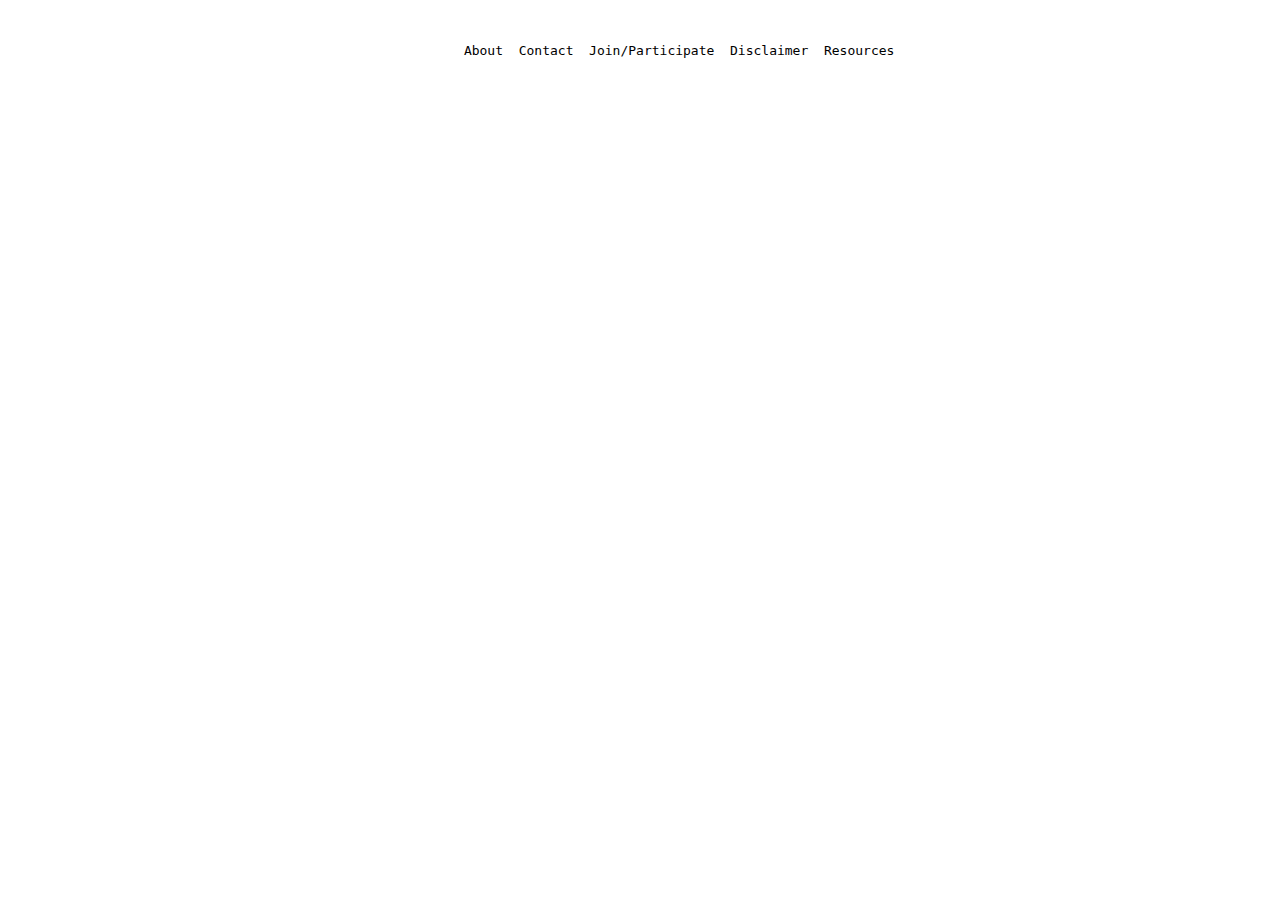
==== index.html @ 064b947d "start on index.html" ====
<!DOCTYPE html>
<html>

  <head>
    <title>


    </title>

  </head>

  <body>

    <div class = menuBar >
      <!--The <pre> represents pre-formatted text. This is to help keep
          spacing even between menu items.-->
      <pre>
        <center>
          About  Contact  Join/Participate  Disclaimer  Resources
        </center>
      </pre>

    <div>


  </body>

</html>
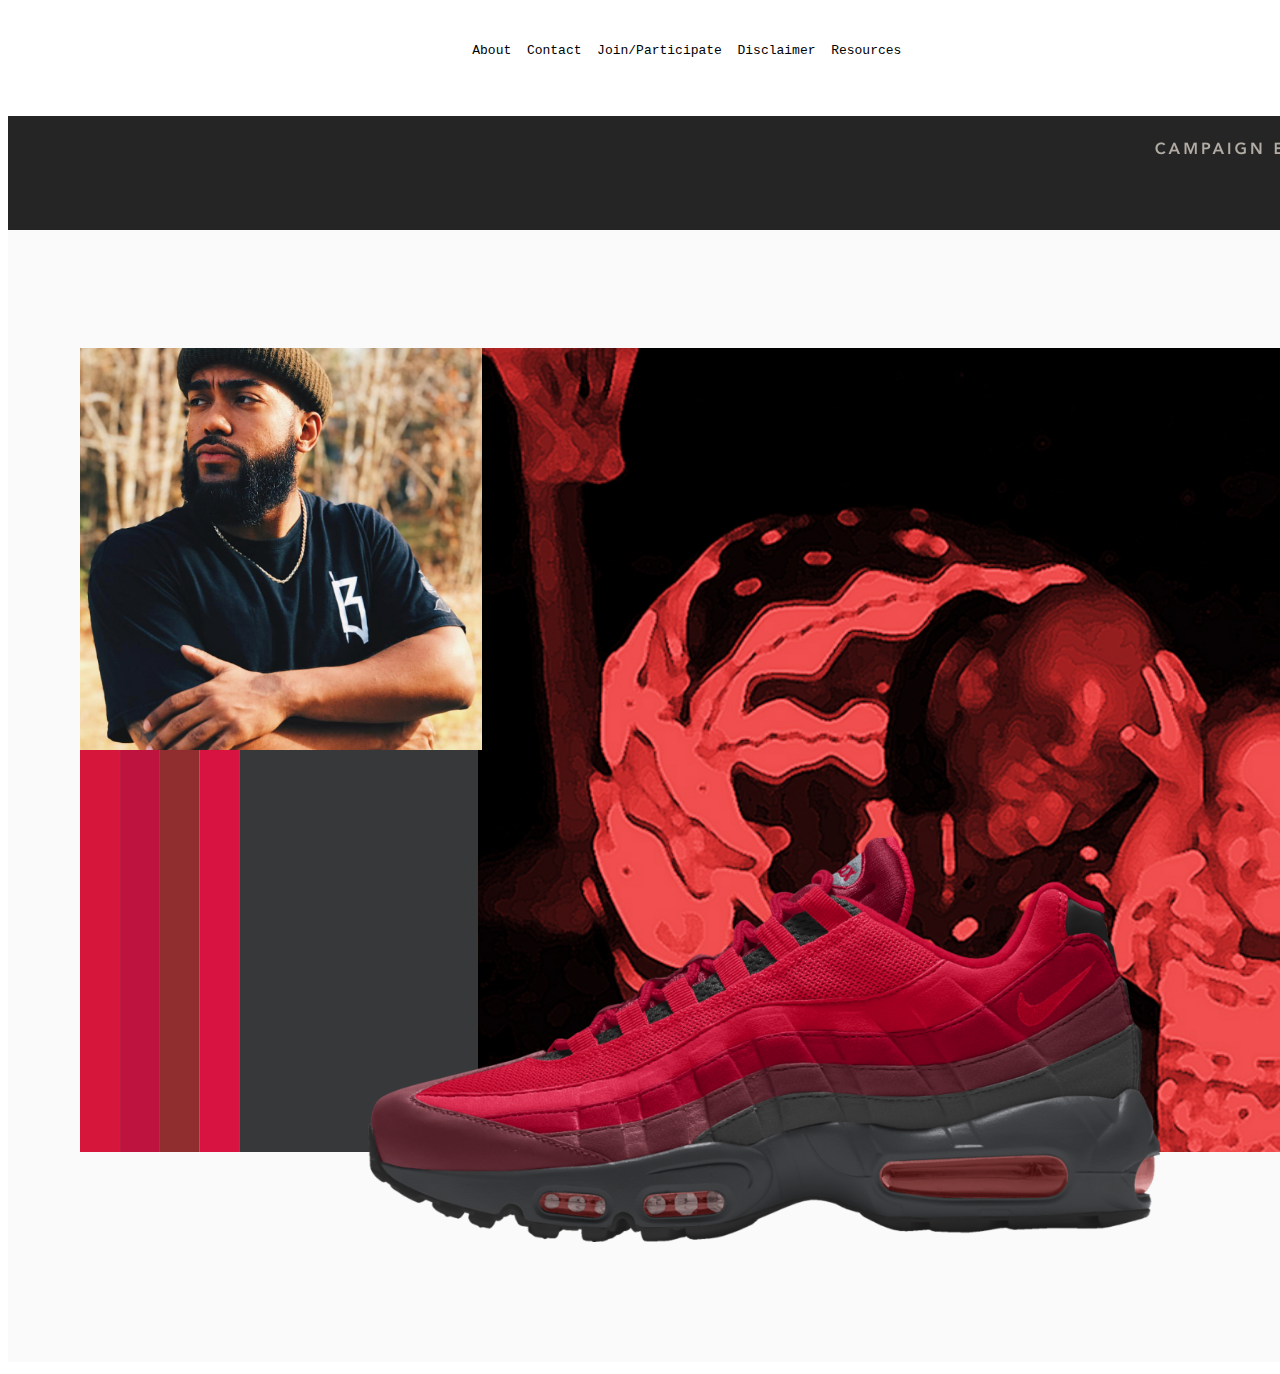
==== commit 4fee0b40: "photo slider on homepage" ====
--- a/index.html
+++ b/index.html
@@ -11,18 +11,23 @@
   </head>
 
   <body>
+    <!-- Menu bar div  -->
+      <div class = "menuBar">
+        <!--The <pre> represents pre-formatted text. This is to help keep
+            spacing even between menu items.-->
+        <pre>
+          <center>
+            About  Contact  Join/Participate  Disclaimer  Resources
+          </center>
+        </pre>
 
-    <div class = menuBar >
-      <!--The <pre> represents pre-formatted text. This is to help keep
-          spacing even between menu items.-->
-      <pre>
-        <center>
-          About  Contact  Join/Participate  Disclaimer  Resources
-        </center>
-      </pre>
+      <div>
 
-    <div>
+    <!-- Image at the top of the page (div) -->
+      <div id = "topImage">
+            <img src = "./imgs/testPic.png">
 
+      </div>
 
   </body>
 
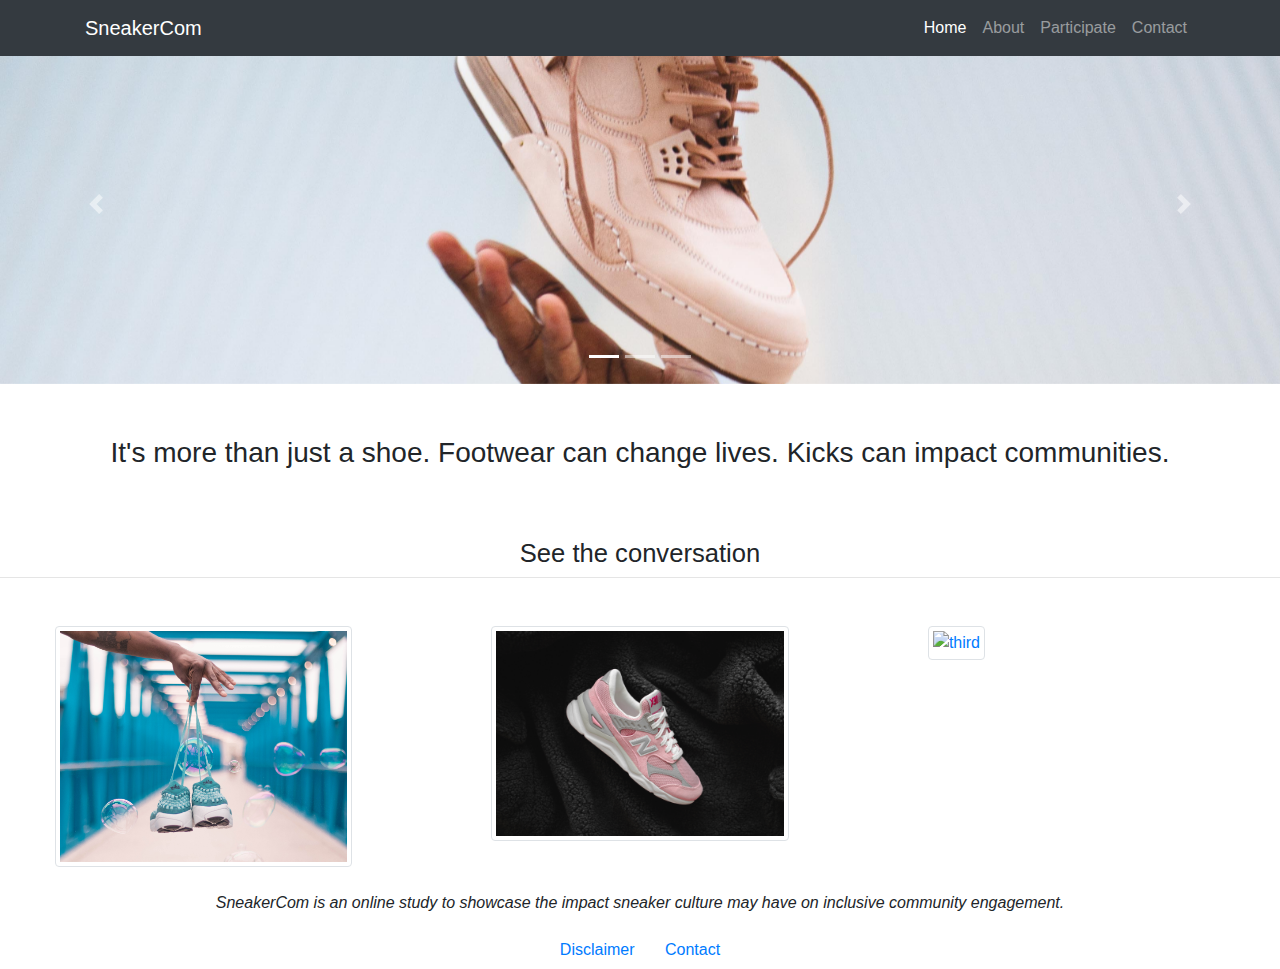
==== commit 648a59ea: "added images and new homepage" ====
--- a/index.html
+++ b/index.html
@@ -1,34 +1,261 @@
 
 <!DOCTYPE html>
-<html>
-
-  <head>
-    <title>
-
-
-    </title>
-
-  </head>
-
-  <body>
-    <!-- Menu bar div  -->
-      <div class = "menuBar">
-        <!--The <pre> represents pre-formatted text. This is to help keep
+  <html>
+    <head>
+      <title>  </title>
+
+      <!--links to pages -->
+        <link rel= "stylesheet" href = "./styles/style.css">
+        <!-- jQuery must come first to prevent bootstrap error -->
+        <script src = "./scripts/jquery-3.3.1.slim.min.js"> </script>
+        <link rel = "stylesheet" href = "./styles/bootstrap.min.css">
+        <script src = "./scripts/bootstrap.bundle.min.js"> </script>
+
+
+
+    </head>
+
+    <body>
+
+      <!-- <div class = "menuBar">
+        <!-- The <pre> represents pre-formatted text. This is to help keep
             spacing even between menu items.-->
-        <pre>
+        <!-- <pre>
           <center>
             About  Contact  Join/Participate  Disclaimer  Resources
           </center>
         </pre>
 
-      <div>
-
-    <!-- Image at the top of the page (div) -->
-      <div id = "topImage">
-            <img src = "./imgs/testPic.png">
-
-      </div>
-
-  </body>
-
-</html>
+      <div> --> -->
+
+
+
+        <!-- Navigation Bar-->
+          <nav class="navbar navbar-expand-lg navbar-dark bg-dark fixed-top">
+            <div class="container">
+              <a class="navbar-brand" href="#">SneakerCom</a>
+              <button class="navbar-toggler" type="button" data-toggle="collapse" data-target="#navbarResponsive" aria-controls="navbarResponsive" aria-expanded="false" aria-label="Toggle navigation">
+                    <span class="navbar-toggler-icon"></span>
+                  </button>
+              <div class="collapse navbar-collapse" id="navbarResponsive">
+                <ul class="navbar-nav ml-auto">
+                  <li class="nav-item active">
+                    <a class="nav-link" href="#">Home
+                          <span class="sr-only">(current)</span>
+                        </a>
+                  </li>
+                  <li class="nav-item">
+                    <a class="nav-link" href="#">About</a>
+                  </li>
+                  <li class="nav-item">
+                    <a class="nav-link" href="#">Participate</a>
+                  </li>
+                  <li class="nav-item">
+                    <a class="nav-link" href="#">Contact</a>
+                  </li>
+                </ul>
+              </div>
+            </div>
+          </nav>
+
+          <header>
+            <!-- Carousel slider and indicators at the bottom -->
+            <div id="carouselExampleIndicators" class="carousel slide" data-ride="carousel">
+              <ol class="carousel-indicators">
+                <li data-target="#carouselExampleIndicators" data-slide-to="0" class="active"></li>
+                <li data-target="#carouselExampleIndicators" data-slide-to="1"></li>
+                <li data-target="#carouselExampleIndicators" data-slide-to="2"></li>
+              </ol>
+              <div class="carousel-inner" role="listbox" style="width:100%; height:100% !important;">
+                <!-- Slide One - Set the background image for this slide in the line below -->
+                <div class="carousel-item active" style="background-image: url('./imgs/pinkJs.jpg')">
+                  <div class="carousel-caption d-none d-md-block">
+                    <!-- <h3 class="display-4">First Slide</h3>
+                    <p class="lead">This is a description for the first slide.</p> -->
+                  </div>
+                </div>
+                <!-- Slide Two - Set the background image for this slide in the line below -->
+                <div class="carousel-item" style="background-image: url('./imgs/hightopaf1.jpg')">
+                  <div class="carousel-caption d-none d-md-block">
+                    <!-- <h3 class="display-4">Second Slide</h3>
+                    <p class="lead">This is a description for the second slide.</p> -->
+                  </div>
+                </div>
+                <!-- Slide Three - Set the background image for this slide in the line below -->
+                <div class="carousel-item" style="background-image: url('./imgs/chucks.jpg')">
+                  <div class="carousel-caption d-none d-md-block">
+                    <!-- <h3 class="display-4">Third Slide</h3>
+                    <p class="lead">This is a description for the third slide.</p> -->
+                  </div>
+                </div>
+              </div>
+
+              <!-- the slider links at the bottom of the image to select an image to see -->
+              <a class="carousel-control-prev" href="#carouselExampleIndicators" role="button" data-slide="prev">
+                    <span class="carousel-control-prev-icon" aria-hidden="true"></span>
+                    <span class="sr-only">Previous</span>
+                  </a>
+              <a class="carousel-control-next" href="#carouselExampleIndicators" role="button" data-slide="next">
+                    <span class="carousel-control-next-icon" aria-hidden="true"></span>
+                    <span class="sr-only">Next</span>
+                  </a>
+            </div>
+          </header>
+
+        <!-- Page Content -->
+          <section class="py-5">
+            <div class="container">
+              <!-- <h1 class="font-weight-light">Half Page Image Slider</h1> -->
+              <p class="statement" style="text-align:center" > It's more than just a shoe. Footwear can change lives. Kicks can impact communities. </p>
+              <!-- <p class="lead">The background images for the slider are set directly in the HTML using inline CSS. The images in this snippet are from <a href="https://unsplash.com">Unsplash</a>!</p> -->
+            </div>
+          </section>
+
+  <!-- CURRENT Thumbnails content -->
+  <h1 class="font-weight-light text-center" style="font-size:160%"> See the conversation </h1>
+    <hr class="mt-2 mb-5">
+      <div class="row text-center text-lg-left">
+          <div class="col-lg-3 col-md-4 col-6 mx-auto">
+            <a href="#" class="d-block mb-4 h-100">
+                  <img class="img-fluid img-thumbnail" src="./imgs/bluenikes.jpg" alt="first">
+                </a>
+          </div>
+
+          <div class="col-lg-3 col-md-4 col-6 mx-auto">
+            <a href="#" class="d-block mb-4 h-100">
+                  <img class="img-fluid img-thumbnail" src="./imgs/newbalance.jpg" alt="second">
+                </a>
+          </div>
+          <div class="col-lg-3 col-md-4 col-6 mx-auto">
+            <a href="#" class="rounded mx-auto d-block">
+                  <img class="img-fluid img-thumbnail" src="./imgs/adidas.jpg" class ="rounded mx-auto d-block" alt="third">
+                </a>
+          </div>
+
+        </div>
+
+        <!-- Thumbnail content -->
+        <!-- <section class="py-6"> -->
+        <!-- <div class="container2"> -->
+            <!-- Page Content -->
+              <!-- <div class="container2">
+
+              <h1 class="font-weight-light text-center text-lg-left mt-4 mb-0"> See the conversation </h1>
+
+              <hr class="mt-2 mb-5">
+
+              <div class="row text-center text-lg-left"> -->
+
+                <!-- <div class="col-6 mx-auto">
+                  <a href="#" class="d-block mb-4 h-100">
+                        <img class="img-fluid img-thumbnail" src="https://source.unsplash.com/pWkk7iiCoDM/400x300" alt="first">
+                      </a>
+                </div> -->
+                <!-- <div class="col-lg-3 col-md-4 col-6 mx-auto">
+                  <a href="#" class="d-block mb-4 h-100">
+                        <img class="img-fluid img-thumbnail" src="https://source.unsplash.com/aob0ukAYfuI/400x300" alt="second">
+                      </a>
+                </div>
+                <div class="col-lg-3 col-md-4 col-6">
+                  <a href="#" class="rounded mx-auto d-block">
+                        <img class="img-fluid img-thumbnail" src="https://source.unsplash.com/EUfxH-pze7s/400x300" class ="rounded mx-auto d-block" alt="third">
+                      </a>
+                </div> -->
+
+                <!-- d-block mb-4 h-100 col-lg-3 col-md-4 col-6 -->
+
+                <!-- <div class="col-lg-3 col-md-4 col-6">
+                  <a href="#" class="d-block mb-4 h-100">
+                        <img class="img-fluid img-thumbnail" src="https://source.unsplash.com/M185_qYH8vg/400x300" alt="">
+                      </a>
+                </div>
+                <div class="col-lg-3 col-md-4 col-6">
+                  <a href="#" class="d-block mb-4 h-100">
+                        <img class="img-fluid img-thumbnail" src="https://source.unsplash.com/sesveuG_rNo/400x300" alt="">
+                      </a>
+                </div>
+                <div class="col-lg-3 col-md-4 col-6">
+                  <a href="#" class="d-block mb-4 h-100">
+                        <img class="img-fluid img-thumbnail" src="https://source.unsplash.com/AvhMzHwiE_0/400x300" alt="">
+                      </a>
+                </div>
+                <div class="col-lg-3 col-md-4 col-6">
+                  <a href="#" class="d-block mb-4 h-100">
+                        <img class="img-fluid img-thumbnail" src="https://source.unsplash.com/2gYsZUmockw/400x300" alt="">
+                      </a>
+                </div>
+                <div class="col-lg-3 col-md-4 col-6">
+                  <a href="#" class="d-block mb-4 h-100">
+                        <img class="img-fluid img-thumbnail" src="https://source.unsplash.com/EMSDtjVHdQ8/400x300" alt="">
+                      </a>
+                </div>
+                <div class="col-lg-3 col-md-4 col-6">
+                  <a href="#" class="d-block mb-4 h-100">
+                        <img class="img-fluid img-thumbnail" src="https://source.unsplash.com/8mUEy0ABdNE/400x300" alt="">
+                      </a>
+                </div>
+                <div class="col-lg-3 col-md-4 col-6">
+                  <a href="#" class="d-block mb-4 h-100">
+                        <img class="img-fluid img-thumbnail" src="https://source.unsplash.com/G9Rfc1qccH4/400x300" alt="">
+                      </a>
+                </div>
+                <div class="col-lg-3 col-md-4 col-6">
+                  <a href="#" class="d-block mb-4 h-100">
+                        <img class="img-fluid img-thumbnail" src="https://source.unsplash.com/aJeH0KcFkuc/400x300" alt="">
+                      </a>
+                </div>
+                <div class="col-lg-3 col-md-4 col-6">
+                  <a href="#" class="d-block mb-4 h-100">
+                        <img class="img-fluid img-thumbnail" src="https://source.unsplash.com/p2TQ-3Bh3Oo/400x300" alt="">
+                      </a>
+                </div> -->
+              </div>
+
+              </div>
+              <!-- /.container -->
+
+          <!-- </div> -->
+        </section>
+
+    <!-- resources -->
+        <!-- <section>
+
+          <div class="resources">
+              <h2> Resources  </h2>
+
+              <button type="button" class="btn btn-primary">Dr. Jess Live Q&A</button>
+
+              <button type="button" class="btn btn-primary">NAMI</button>
+
+          </div>
+
+        </section> -->
+
+
+    <!-- disclaimer-->
+      <section>
+
+        <div class="disclaimer">
+          <!-- <h2> Resources  </h2> -->
+
+          <p> SneakerCom is an online study to showcase the impact sneaker culture may have on inclusive community engagement. </p>
+          <button type="button" class="btn btn-link">Disclaimer</button>
+
+          <button type="button" class="btn btn-link">Contact</button>
+        </div>
+
+      </section>
+
+    </body>
+
+    <!--links to pages -->
+    <!--links to pages -->
+      <link rel= "stylesheet" href = "./styles/style.css">
+      <!-- jQuery must come first to prevent bootstrap error -->
+      <script src = "./scripts/jquery-3.3.1.slim.min.js"> </script>
+      <link rel = "stylesheet" href = "./styles/bootstrap.min.css">
+      <script src = "./scripts/bootstrap.bundle.min.js"> </script>
+
+
+
+  </html>
--- a/styles/style.css
+++ b/styles/style.css
@@ -0,0 +1,88 @@
+/* Source: https://startbootstrap.com/snippets/half-slider/ */
+
+  .carousel-item {
+    height: 40vh;
+    min-height: 35px;
+    background: no-repeat center center scroll;
+    -webkit-background-size: cover;
+    -moz-background-size: cover;
+    -o-background-size: cover;
+    background-size: cover;
+  }
+
+.py-5{
+  /* border-style: inset; */
+}
+
+.thumbnailDiv{
+  text-lg-left
+  font-weight: lighter;
+   text-center  mt-4 mb-0
+}
+
+
+/* applies sizing for all thumbnails  */
+.container2 {
+
+  height: 100%;
+  width: 75%;
+  text-align:center;
+  display:inline-block;
+  /* adisplay:inline; */
+  float:none;
+
+}
+
+/* styling for  */
+.disclaimer p{
+  font-style: italic;
+}
+
+.disclaimer{
+  text-align: center;
+  vertical-align: bottom;
+
+}
+
+/* splitting the screen in half */
+    .split {
+      height: 100%;
+      width: 50%;
+      position: fixed;
+      z-index: 1;
+      top: 0;
+      overflow-x: hidden;
+      padding-top: 20px;
+    }
+
+    /* Control the left side */
+    .left {
+      left: 0;
+      /* background-color: #111; */
+    }
+
+    /* Control the right side */
+    .right {
+      right: 0;
+      /* background-color: red; */
+    }
+
+    /* If you want the content centered horizontally and vertically */
+    .centered {
+      position: absolute;
+      top: 50%;
+      left: 50%;
+      transform: translate(-50%, -50%);
+      text-align: center;
+    }
+
+    /* Style the image inside the centered container, if needed */
+    .centered img {
+      width: 150px;
+      border-radius: 50%;
+    }
+
+.statement{
+font-family: "Helvetica Neue", Helvetica, Arial, sans-serif;
+font-size: 28px;
+}
--- a/styles/style.css
+++ b/styles/style.css
@@ -0,0 +1,88 @@
+/* Source: https://startbootstrap.com/snippets/half-slider/ */
+
+  .carousel-item {
+    height: 40vh;
+    min-height: 35px;
+    background: no-repeat center center scroll;
+    -webkit-background-size: cover;
+    -moz-background-size: cover;
+    -o-background-size: cover;
+    background-size: cover;
+  }
+
+.py-5{
+  /* border-style: inset; */
+}
+
+.thumbnailDiv{
+  text-lg-left
+  font-weight: lighter;
+   text-center  mt-4 mb-0
+}
+
+
+/* applies sizing for all thumbnails  */
+.container2 {
+
+  height: 100%;
+  width: 75%;
+  text-align:center;
+  display:inline-block;
+  /* adisplay:inline; */
+  float:none;
+
+}
+
+/* styling for  */
+.disclaimer p{
+  font-style: italic;
+}
+
+.disclaimer{
+  text-align: center;
+  vertical-align: bottom;
+
+}
+
+/* splitting the screen in half */
+    .split {
+      height: 100%;
+      width: 50%;
+      position: fixed;
+      z-index: 1;
+      top: 0;
+      overflow-x: hidden;
+      padding-top: 20px;
+    }
+
+    /* Control the left side */
+    .left {
+      left: 0;
+      /* background-color: #111; */
+    }
+
+    /* Control the right side */
+    .right {
+      right: 0;
+      /* background-color: red; */
+    }
+
+    /* If you want the content centered horizontally and vertically */
+    .centered {
+      position: absolute;
+      top: 50%;
+      left: 50%;
+      transform: translate(-50%, -50%);
+      text-align: center;
+    }
+
+    /* Style the image inside the centered container, if needed */
+    .centered img {
+      width: 150px;
+      border-radius: 50%;
+    }
+
+.statement{
+font-family: "Helvetica Neue", Helvetica, Arial, sans-serif;
+font-size: 28px;
+}
